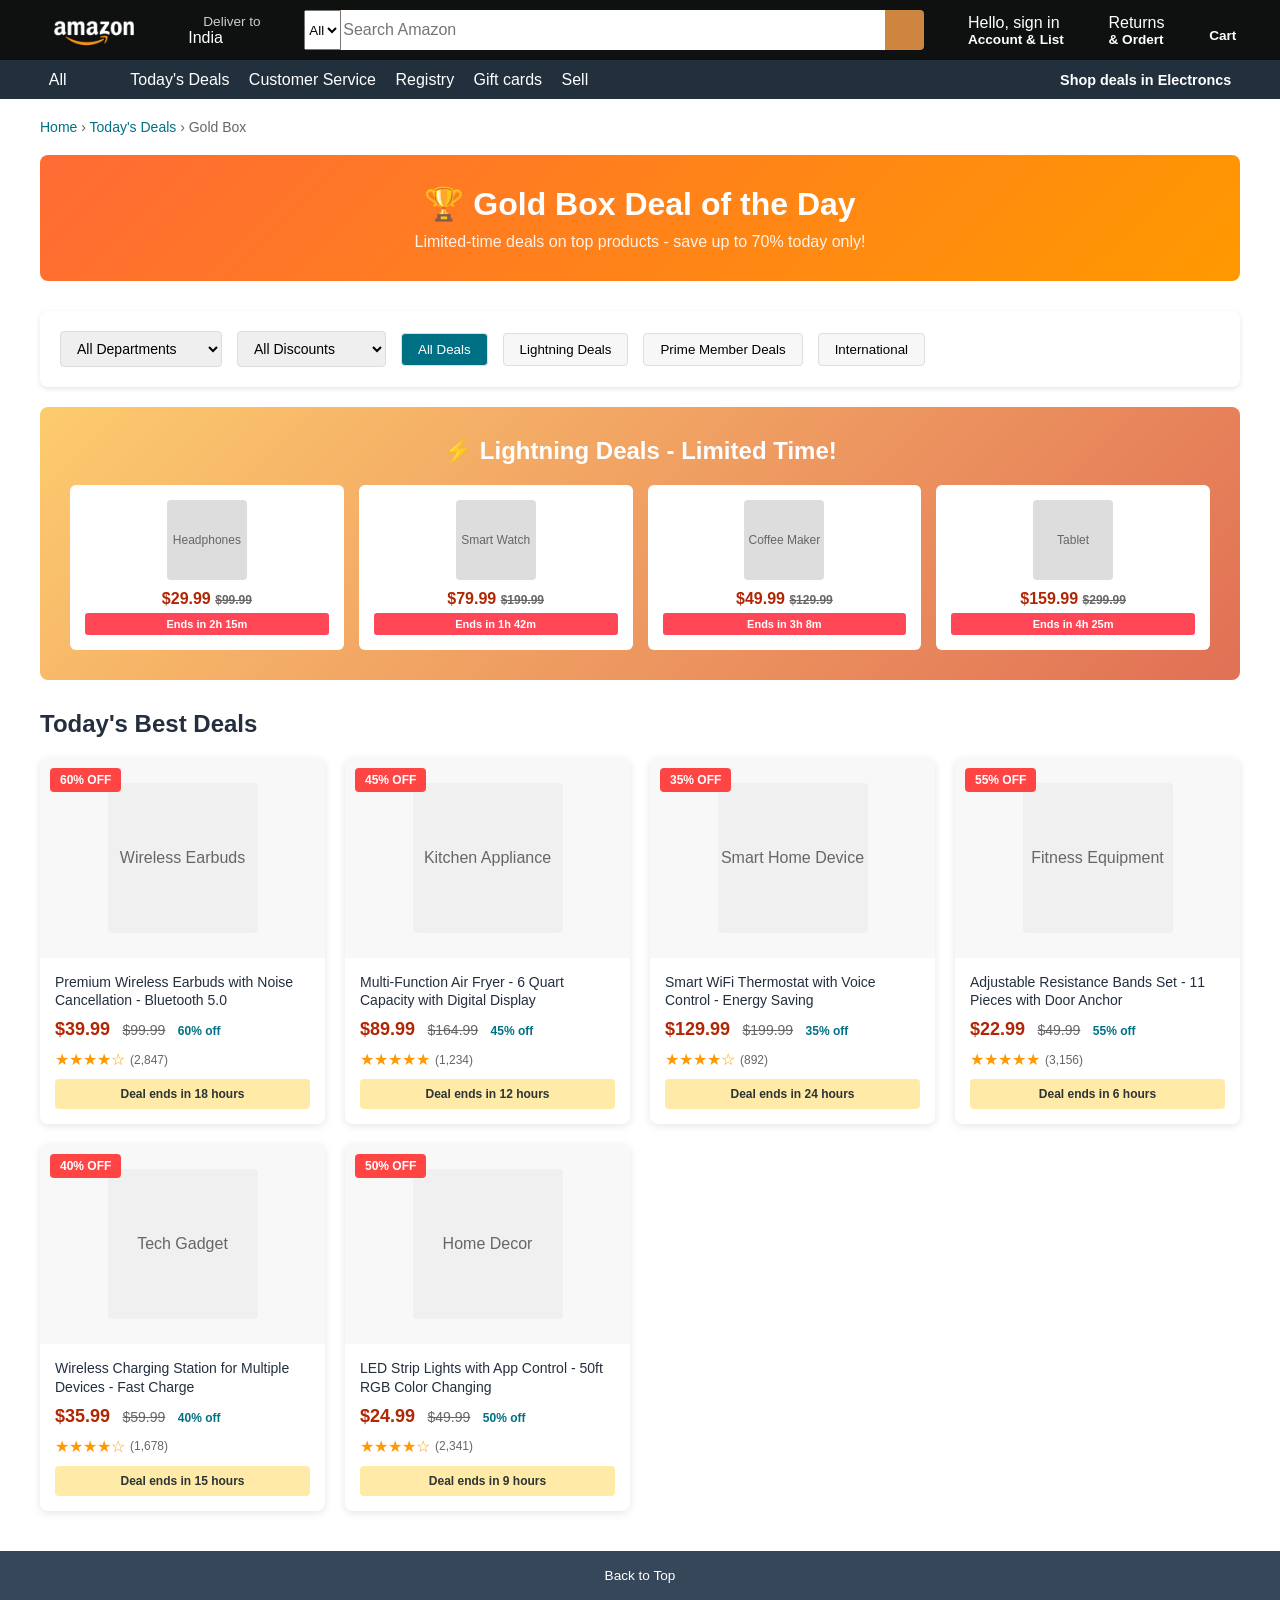
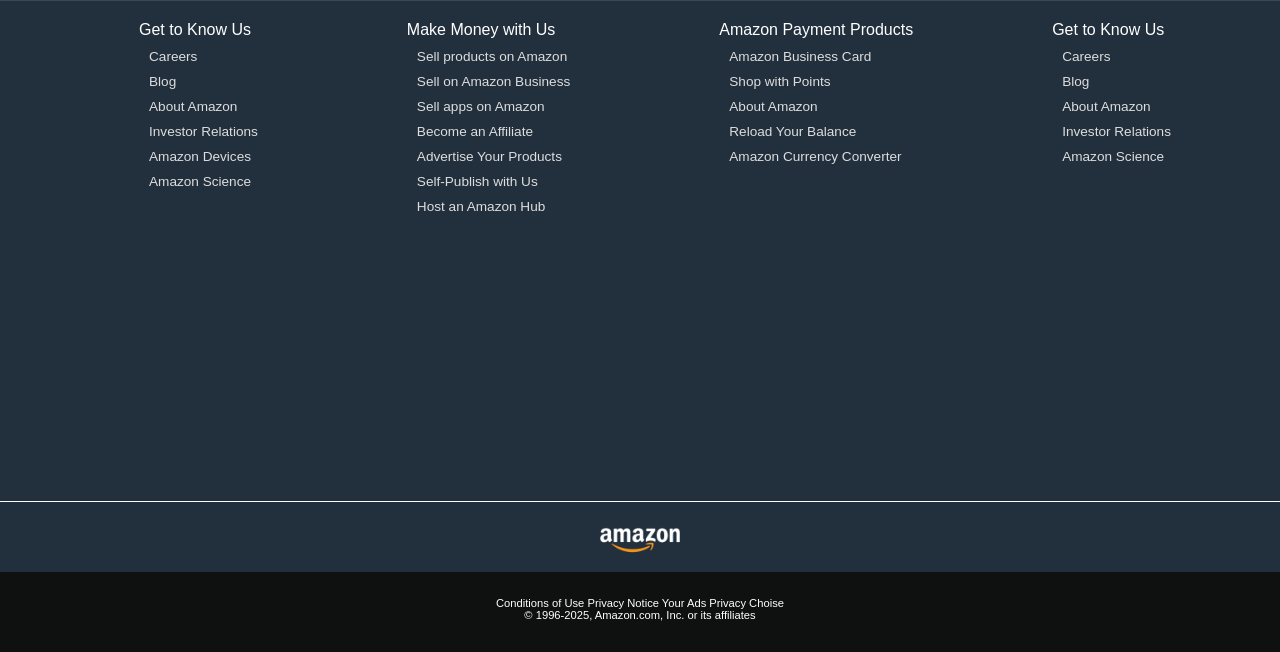
==== Amazon/HTML/todays deal.html @ eb4525b4 "Add files via upload" ====
<!DOCTYPE html>
<html lang="en">
<head>
    <meta charset="UTF-8">
    <meta name="viewport" content="width=device-width, initial-scale=1.0">
    <title>Amazon Gold Box - Today's Deals</title>
    <link rel="stylesheet" href="/Amazon/CSS/todays deal.css">
</head>
<body>
   <div class="navbar">
            <div class="nav-logo border">
                <div class="logo"></div>
            </div>
            <div class="nav-address border">
                <p class="add-first">Deliver to</p>
                <div class="add-icon">
                     <i class="fa-solid fa-location-dot"></i>
                    <p class="add-sec">India</p>
                </div>
            </div>
            <div class="nav-search">
                <select class="Search-select">
                    <option>All</option>
                </select>
                <input placeholder="Search Amazon" class="search-input">
                <div class="search-icon">
                    <i class="fa-solid fa-magnifying-glass"></i>
                </div>
            </div>
              <div class="nav-signin border">
            <p><span>Hello, sign in</span></p>
            <p class="nav-second">Account & List</p>
        </div>
        <div class="nav-Return border ">
            <p><span>Returns</span></p>
            <p class="nav-second">& Ordert</p>
        </div>
        <div class="nav-cart border">
            <i class="fa-solid fa-cart-shopping"></i>
            Cart
        </div>
    </div>
        <div class="panel">
            <div class="panel-all">
                <i class="fa-solid fa-bars"></i>
                All
            </div>
        <div class="panel-ops">
       
            <p class="b1" >Today's Deals  <link rel="Today's Deals" href="/Amazon/HTML/todays deal.html"></p>
            <link rel="Today's Deals" href="/Amazon/HTML/todays deal.html">
            <p class="b1">Customer Service</p>
            <p class="b1">Registry</p>
            <p class="b1">Gift cards</p>
            <p class="b1">Sell</p>
        </div>
            <div class="panel-deals">
                Shop deals in Electroncs
           
            </div>
        </div>
    </header>

    <!-- Main Content -->
    <main class="main-content">
        <!-- Breadcrumb -->
        <div class="breadcrumb">
            <a href="#">Home</a> › <a href="#">Today's Deals</a> › Gold Box
        </div>

        <!-- Page Header -->
        <div class="page-header">
            <h1>🏆 Gold Box Deal of the Day</h1>
            <p>Limited-time deals on top products - save up to 70% today only!</p>
        </div>

        <!-- Filter Bar -->
        <div class="filter-bar">
            <div class="filter-options">
                <select>
                    <option>All Departments</option>
                    <option>Electronics</option>
                    <option>Home & Kitchen</option>
                    <option>Fashion</option>
                    <option>Sports & Outdoors</option>
                </select>
                <select>
                    <option>All Discounts</option>
                    <option>50% Off or More</option>
                    <option>30% Off or More</option>
                    <option>10% Off or More</option>
                </select>
                <button class="active">All Deals</button>
                <button>Lightning Deals</button>
                <button>Prime Member Deals</button>
                <button>International</button>
            </div>
        </div>

        <!-- Lightning Deals Section -->
        <section class="lightning-deals">
            <h2>⚡ Lightning Deals - Limited Time!</h2>
            <div class="lightning-grid">
                <div class="lightning-item">
                    <div style="width: 80px; height: 80px; background: #ddd; margin: 0 auto 10px; border-radius: 4px; display: flex; align-items: center; justify-content: center; font-size: 12px; color: #666;">Headphones</div>
                    <div class="lightning-price">$29.99 <span style="text-decoration: line-through; color: #666; font-size: 12px;">$99.99</span></div>
                    <div class="lightning-countdown">Ends in 2h 15m</div>
                </div>
                <div class="lightning-item">
                    <div style="width: 80px; height: 80px; background: #ddd; margin: 0 auto 10px; border-radius: 4px; display: flex; align-items: center; justify-content: center; font-size: 12px; color: #666;">Smart Watch</div>
                    <div class="lightning-price">$79.99 <span style="text-decoration: line-through; color: #666; font-size: 12px;">$199.99</span></div>
                    <div class="lightning-countdown">Ends in 1h 42m</div>
                </div>
                <div class="lightning-item">
                    <div style="width: 80px; height: 80px; background: #ddd; margin: 0 auto 10px; border-radius: 4px; display: flex; align-items: center; justify-content: center; font-size: 12px; color: #666;">Coffee Maker</div>
                    <div class="lightning-price">$49.99 <span style="text-decoration: line-through; color: #666; font-size: 12px;">$129.99</span></div>
                    <div class="lightning-countdown">Ends in 3h 8m</div>
                </div>
                <div class="lightning-item">
                    <div style="width: 80px; height: 80px; background: #ddd; margin: 0 auto 10px; border-radius: 4px; display: flex; align-items: center; justify-content: center; font-size: 12px; color: #666;">Tablet</div>
                    <div class="lightning-price">$159.99 <span style="text-decoration: line-through; color: #666; font-size: 12px;">$299.99</span></div>
                    <div class="lightning-countdown">Ends in 4h 25m</div>
                </div>
            </div>
        </section>

        <!-- Today's Deals -->
        <section class="deals-section">
            <h2>Today's Best Deals</h2>
            <div class="deals-grid">
                <div class="deal-card">
                    <div class="deal-image">
                        <div class="deal-badge">60% OFF</div>
                        <div style="width: 150px; height: 150px; background: #f0f0f0; border-radius: 4px; display: flex; align-items: center; justify-content: center; color: #666;">Wireless Earbuds</div>
                    </div>
                    <div class="deal-content">
                        <div class="deal-title">Premium Wireless Earbuds with Noise Cancellation - Bluetooth 5.0</div>
                        <div class="deal-price">
                            <span class="current-price">$39.99</span>
                            <span class="original-price">$99.99</span>
                            <span class="discount">60% off</span>
                        </div>
                        <div class="deal-rating">
                            <div class="stars">★★★★☆</div>
                            <span class="rating-count">(2,847)</span>
                        </div>
                        <div class="deal-timer">Deal ends in 18 hours</div>
                    </div>
                </div>

                <div class="deal-card">
                    <div class="deal-image">
                        <div class="deal-badge">45% OFF</div>
                        <div style="width: 150px; height: 150px; background: #f0f0f0; border-radius: 4px; display: flex; align-items: center; justify-content: center; color: #666;">Kitchen Appliance</div>
                    </div>
                    <div class="deal-content">
                        <div class="deal-title">Multi-Function Air Fryer - 6 Quart Capacity with Digital Display</div>
                        <div class="deal-price">
                            <span class="current-price">$89.99</span>
                            <span class="original-price">$164.99</span>
                            <span class="discount">45% off</span>
                        </div>
                        <div class="deal-rating">
                            <div class="stars">★★★★★</div>
                            <span class="rating-count">(1,234)</span>
                        </div>
                        <div class="deal-timer">Deal ends in 12 hours</div>
                    </div>
                </div>

                <div class="deal-card">
                    <div class="deal-image">
                        <div class="deal-badge">35% OFF</div>
                        <div style="width: 150px; height: 150px; background: #f0f0f0; border-radius: 4px; display: flex; align-items: center; justify-content: center; color: #666;">Smart Home Device</div>
                    </div>
                    <div class="deal-content">
                        <div class="deal-title">Smart WiFi Thermostat with Voice Control - Energy Saving</div>
                        <div class="deal-price">
                            <span class="current-price">$129.99</span>
                            <span class="original-price">$199.99</span>
                            <span class="discount">35% off</span>
                        </div>
                        <div class="deal-rating">
                            <div class="stars">★★★★☆</div>
                            <span class="rating-count">(892)</span>
                        </div>
                        <div class="deal-timer">Deal ends in 24 hours</div>
                    </div>
                </div>

                <div class="deal-card">
                    <div class="deal-image">
                        <div class="deal-badge">55% OFF</div>
                        <div style="width: 150px; height: 150px; background: #f0f0f0; border-radius: 4px; display: flex; align-items: center; justify-content: center; color: #666;">Fitness Equipment</div>
                    </div>
                    <div class="deal-content">
                        <div class="deal-title">Adjustable Resistance Bands Set - 11 Pieces with Door Anchor</div>
                        <div class="deal-price">
                            <span class="current-price">$22.99</span>
                            <span class="original-price">$49.99</span>
                            <span class="discount">55% off</span>
                        </div>
                        <div class="deal-rating">
                            <div class="stars">★★★★★</div>
                            <span class="rating-count">(3,156)</span>
                        </div>
                        <div class="deal-timer">Deal ends in 6 hours</div>
                    </div>
                </div>

                <div class="deal-card">
                    <div class="deal-image">
                        <div class="deal-badge">40% OFF</div>
                        <div style="width: 150px; height: 150px; background: #f0f0f0; border-radius: 4px; display: flex; align-items: center; justify-content: center; color: #666;">Tech Gadget</div>
                    </div>
                    <div class="deal-content">
                        <div class="deal-title">Wireless Charging Station for Multiple Devices - Fast Charge</div>
                        <div class="deal-price">
                            <span class="current-price">$35.99</span>
                            <span class="original-price">$59.99</span>
                            <span class="discount">40% off</span>
                        </div>
                        <div class="deal-rating">
                            <div class="stars">★★★★☆</div>
                            <span class="rating-count">(1,678)</span>
                        </div>
                        <div class="deal-timer">Deal ends in 15 hours</div>
                    </div>
                </div>

                <div class="deal-card">
                    <div class="deal-image">
                        <div class="deal-badge">50% OFF</div>
                        <div style="width: 150px; height: 150px; background: #f0f0f0; border-radius: 4px; display: flex; align-items: center; justify-content: center; color: #666;">Home Decor</div>
                    </div>
                    <div class="deal-content">
                        <div class="deal-title">LED Strip Lights with App Control - 50ft RGB Color Changing</div>
                        <div class="deal-price">
                            <span class="current-price">$24.99</span>
                            <span class="original-price">$49.99</span>
                            <span class="discount">50% off</span>
                        </div>
                        <div class="deal-rating">
                            <div class="stars">★★★★☆</div>
                            <span class="rating-count">(2,341)</span>
                        </div>
                        <div class="deal-timer">Deal ends in 9 hours</div>
                    </div>
                </div>
            </div>
        </section>
    </main>

    <!-- Footer -->
        <footer>
        <div class="footer-panel1">
            Back to Top
        </div>
        <div class="foot-panel2">
            <ul>
                <p>Get to Know Us</p>
                <a>Careers</a>
                <a>Blog</a>
                <a>About Amazon</a>
                <a>Investor Relations</a>
                <a>Amazon Devices</a>
                <a>Amazon Science</a></ul>
                <ul>
                <p>Make Money with Us</p>
                <a>Sell products on Amazon</a>
                <a>Sell on Amazon Business</a>
                <a>Sell apps on Amazon</a>
                <a>Become an Affiliate</a>
                <a>Advertise Your Products</a>
                <a>Self-Publish with Us</a>
                <a>Host an Amazon Hub</a>
               </ul>
                <ul>
                <p>Amazon Payment Products</p>
                <a>Amazon Business Card</a>
                <a>Shop with Points</a>
                <a>About Amazon</a>
                <a>Reload Your Balance</a>
                <a>Amazon Currency Converter</a>
               </ul>
                <ul>
                <p>Get to Know Us</p>
                <a>Careers</a>
                <a>Blog</a>
                <a>About Amazon</a>
                <a>Investor Relations</a>
                
                <a>Amazon Science</a></ul>
        </div>
        <div class="foot-panel3">
            <div class="logo"></div>
        </div>
        <div class="foot-panel4">
            <div class="pages">
                <a>Conditions of Use</a>
                <a>Privacy Notice</a>
                <a>Your Ads Privacy Choise </a>
            </div>
            <div class="copy-right">
                © 1996-2025, Amazon.com, Inc. or its affiliates
            </div>
        </div>
    </footer>
    <script>
        // Add some interactivity
        document.addEventListener('DOMContentLoaded', function() {
            // Filter button functionality
            const filterButtons = document.querySelectorAll('.filter-options button');
            filterButtons.forEach(button => {
                button.addEventListener('click', function() {
                    filterButtons.forEach(btn => btn.classList.remove('active'));
                    this.classList.add('active');
                });
            });

            // Deal card hover effects
            const dealCards = document.querySelectorAll('.deal-card');
            dealCards.forEach(card => {
                card.addEventListener('click', function() {
                    alert('Opening product details...');
                });
            });

            // Countdown timer simulation
            function updateCountdowns() {
                const timers = document.querySelectorAll('.lightning-countdown');
                timers.forEach(timer => {
                    const text = timer.textContent;
                    const match = text.match(/(\d+)h (\d+)m/);
                    if (match) {
                        let hours = parseInt(match[1]);
                        let minutes = parseInt(match[2]);
                        
                        if (minutes > 0) {
                            minutes--;
                        } else if (hours > 0) {
                            hours--;
                            minutes = 59;
                        }
                        
                        timer.textContent = `Ends in ${hours}h ${minutes}m`;
                    }
                });
            }

            // Update countdown every minute
            setInterval(updateCountdowns, 60000);
        });
    </script>
</body>
</html>
---- Amazon/CSS/todays deal.css ----
*{
    margin: 0;
    font-family: Arial;
    border: border-box;
}
.navbar{
    height: 60px;
    background-color: #0F1111 ;
    color: white;
    display: flex;
    align-items: center;
    justify-content: space-evenly;
}
.nav-logo{
    height: 50px;
    width: 100px;
}
.logo{
    background-image: url("/Amazon/photo/amazon_logo.png") ;
    background-size: cover;
    height: 50px;
    width: 100%;
}
.border{
    border: 1.5px solid transparent;
}
.border:hover{
    border: 1.5px solid white;
}
/**box2**/
.add-first{
    color: #cccccc;
    font-size:0.85rem ;
    margin-left: 15px ;
}
.add-second{
    font-size: 1rem;
    margin-left: 3px;
}
.add-icon{
    display: flex;
    align-items: center;
}
/**box3**/
.nav-search{
    display: flex;
    justify-content: space-evenly;
    background-color: peru;
    width: 620px;
    height: 40px;
    border-radius: 4px; ;

}
.search-select{
    background-color: #f3f3f3;
    padding: 5px;
    width: 50px;
    text-align: center;
    border-top-left-radius: 4px;
    border-bottom-left-radius: 4px;
    border: none;
}
.search-select:hover{
    border: 2px solid white;
}
.search-input{
    width: 100%;
    font-size:1rem ;
    border: none;
}
.search-icon{
    width: 45px;
    display: flex;
    justify-content: center;
    align-items: center;
    font-size: 1.2rem;
    border-top-right-radius: 4px;
    border-bottom-right-radius: 4px ;
    color: #0F1111;
}
.nav-search:hover{
    border: 2px solid orange;
}
/**box 4**/
.spam{
    font-size: 0.7rem;
}
.nav-second{
    font-size: 0.85rem;
    font-weight: 700;
}
/**box 5**/
.nav-cart i {
    font-size: 30px;
}
.nav-cart{
    font-size: 0.85rem;
    font-weight: 700;
}
/** panel**/
.panel{
    height: 39px;
    background-color: #222f3d;
    display: flex;
    color: white;
    align-items: center;
    justify-content:space-evenly ;
}
.panel-ops p{
    display: inline;
    margin-left: 15px;
}
.panel-ops{
    width: 70%;
    font-size: 0.85ram;
}
.panel-deals{
    font-size: 0.9rem;
    font-weight: 700;
}

        .nav-links a:hover {
            background-color: #485769;
        }

        /* Main Content */
        .main-content {
            max-width: 1200px;
            margin: 20px auto;
            padding: 0 20px;
        }

        .breadcrumb {
            margin-bottom: 20px;
            color: #666;
            font-size: 14px;
        }

        .breadcrumb a {
            color: #007185;
            text-decoration: none;
        }

        .page-header {
            background: linear-gradient(135deg, #ff6b35, #ff9900);
            color: white;
            padding: 30px;
            border-radius: 8px;
            margin-bottom: 30px;
            text-align: center;
        }

        .page-header h1 {
            font-size: 32px;
            margin-bottom: 10px;
        }

        .page-header p {
            font-size: 16px;
            opacity: 0.9;
        }

        /* Filter Bar */
        .filter-bar {
            background: white;
            padding: 20px;
            border-radius: 8px;
            margin-bottom: 20px;
            box-shadow: 0 2px 5px rgba(0,0,0,0.1);
        }

        .filter-options {
            display: flex;
            gap: 15px;
            align-items: center;
            flex-wrap: wrap;
        }

        .filter-options select {
            padding: 8px 12px;
            border: 1px solid #ddd;
            border-radius: 4px;
            font-size: 14px;
        }

        .filter-options button {
            padding: 8px 16px;
            background-color: #f7f7f7;
            border: 1px solid #ddd;
            border-radius: 4px;
            cursor: pointer;
            transition: all 0.2s;
        }

        .filter-options button:hover,
        .filter-options button.active {
            background-color: #007185;
            color: white;
        }

        /* Deals Grid */
        .deals-section h2 {
            margin-bottom: 20px;
            color: #232f3e;
        }

        .deals-grid {
            display: grid;
            grid-template-columns: repeat(auto-fill, minmax(280px, 1fr));
            gap: 20px;
            margin-bottom: 40px;
        }

        .deal-card {
            background: white;
            border-radius: 8px;
            overflow: hidden;
            box-shadow: 0 2px 8px rgba(0,0,0,0.1);
            transition: transform 0.2s, box-shadow 0.2s;
            cursor: pointer;
        }

        .deal-card:hover {
            transform: translateY(-2px);
            box-shadow: 0 4px 16px rgba(0,0,0,0.15);
        }

        .deal-badge {
            position: absolute;
            top: 10px;
            left: 10px;
            background: #ff4444;
            color: white;
            padding: 5px 10px;
            border-radius: 4px;
            font-size: 12px;
            font-weight: bold;
            z-index: 1;
        }

        .deal-image {
            position: relative;
            height: 200px;
            background: #f8f8f8;
            display: flex;
            align-items: center;
            justify-content: center;
            overflow: hidden;
        }

        .deal-image img {
            max-width: 100%;
            max-height: 100%;
            object-fit: contain;
        }

        .deal-content {
            padding: 15px;
        }

        .deal-title {
            font-size: 14px;
            margin-bottom: 10px;
            color: #232f3e;
            font-weight: 500;
            line-height: 1.3;
            height: 2.6em;
            overflow: hidden;
        }

        .deal-price {
            margin-bottom: 10px;
        }

        .current-price {
            font-size: 18px;
            font-weight: bold;
            color: #b12704;
        }

        .original-price {
            font-size: 14px;
            color: #666;
            text-decoration: line-through;
            margin-left: 8px;
        }

        .discount {
            font-size: 12px;
            color: #007185;
            font-weight: bold;
            margin-left: 8px;
        }

        .deal-rating {
            display: flex;
            align-items: center;
            gap: 5px;
            margin-bottom: 10px;
        }

        .stars {
            color: #ff9900;
        }

        .rating-count {
            font-size: 12px;
            color: #666;
        }

        .deal-timer {
            background: #ffeaa7;
            padding: 8px;
            border-radius: 4px;
            text-align: center;
            font-size: 12px;
            color: #2d3436;
            font-weight: bold;
        }

        /* Lightning Deals Section */
        .lightning-deals {
            background: linear-gradient(135deg, #fdcb6e, #e17055);
            padding: 30px;
            border-radius: 8px;
            margin-bottom: 30px;
        }

        .lightning-deals h2 {
            color: white;
            margin-bottom: 20px;
            text-align: center;
        }

        .lightning-grid {
            display: grid;
            grid-template-columns: repeat(auto-fit, minmax(200px, 1fr));
            gap: 15px;
        }

        .lightning-item {
            background: white;
            border-radius: 6px;
            padding: 15px;
            text-align: center;
        }

        .lightning-item img {
            width: 80px;
            height: 80px;
            object-fit: contain;
            margin-bottom: 10px;
        }

        .lightning-price {
            font-size: 16px;
            font-weight: bold;
            color: #b12704;
            margin-bottom: 5px;
        }

        .lightning-countdown {
            background: #ff4757;
            color: white;
            padding: 5px;
            border-radius: 3px;
            font-size: 11px;
            font-weight: bold;
        }

         .footer{
    margin-top: 15px;
 }
 .footer-panel1{
    background-color: #37475a;
    color: white;
    height: 50px;
    display: flex;
    justify-content: center;
    align-items: center;
    font-size: 0.85rem;
 }
 .foot-panel2{
    background-color: #222f3d;
    color: white;
    height:500px;
    display: flex;
    justify-content: space-evenly;
 }
 ul{
    margin-top: 20px;
 }
 ul a{
    display: block ;
    font-size: 0.85rem;
    margin :10px;
    color: #dddddd;
 }
 .foot-panel3{
    background-color: #222f3d;
    color: white;
    border-top: 0.5px solid white;
    height: 70px;
    display: flex;
    justify-content: center;
    align-items: center;
 } 
 .logo{
     background-image: url("/Amazon/photo/amazon_logo.png") ;
    background-size: cover;
    height: 50px;
    width: 100px;
}
 .foot-panel4{
    background-color: #0F1111;
    color: white;
    height: 80px;
     font-size: 0.7rem;
    text-align: center;
    /* display: flex;
    justify-content: center;
    align-items: center; */
 }
 .pages{
    padding-top: 25px ;
 }
 .copyright{
    padding-top:5px ;
    
 }
 .b1:hover{
    border: 2px solid white;
    margin: 5px 0px 6px;
    padding: 8px 5px;
 }
 .panel-deals:hover{
    border: 2px solid white;
    margin: 5px 0px 6px;
    padding: 8px 5px;
 }
        /* Responsive */
        @media (max-width: 768px) {
            .header-content {
                flex-direction: column;
                gap: 10px;
            }

            .search-bar {
                margin: 0;
                order: 2;
            }

            .nav-links {
                order: 3;
                justify-content: center;
            }

            .filter-options {
                justify-content: center;
            }

            .deals-grid {
                grid-template-columns: repeat(auto-fill, minmax(250px, 1fr));
            }
        }
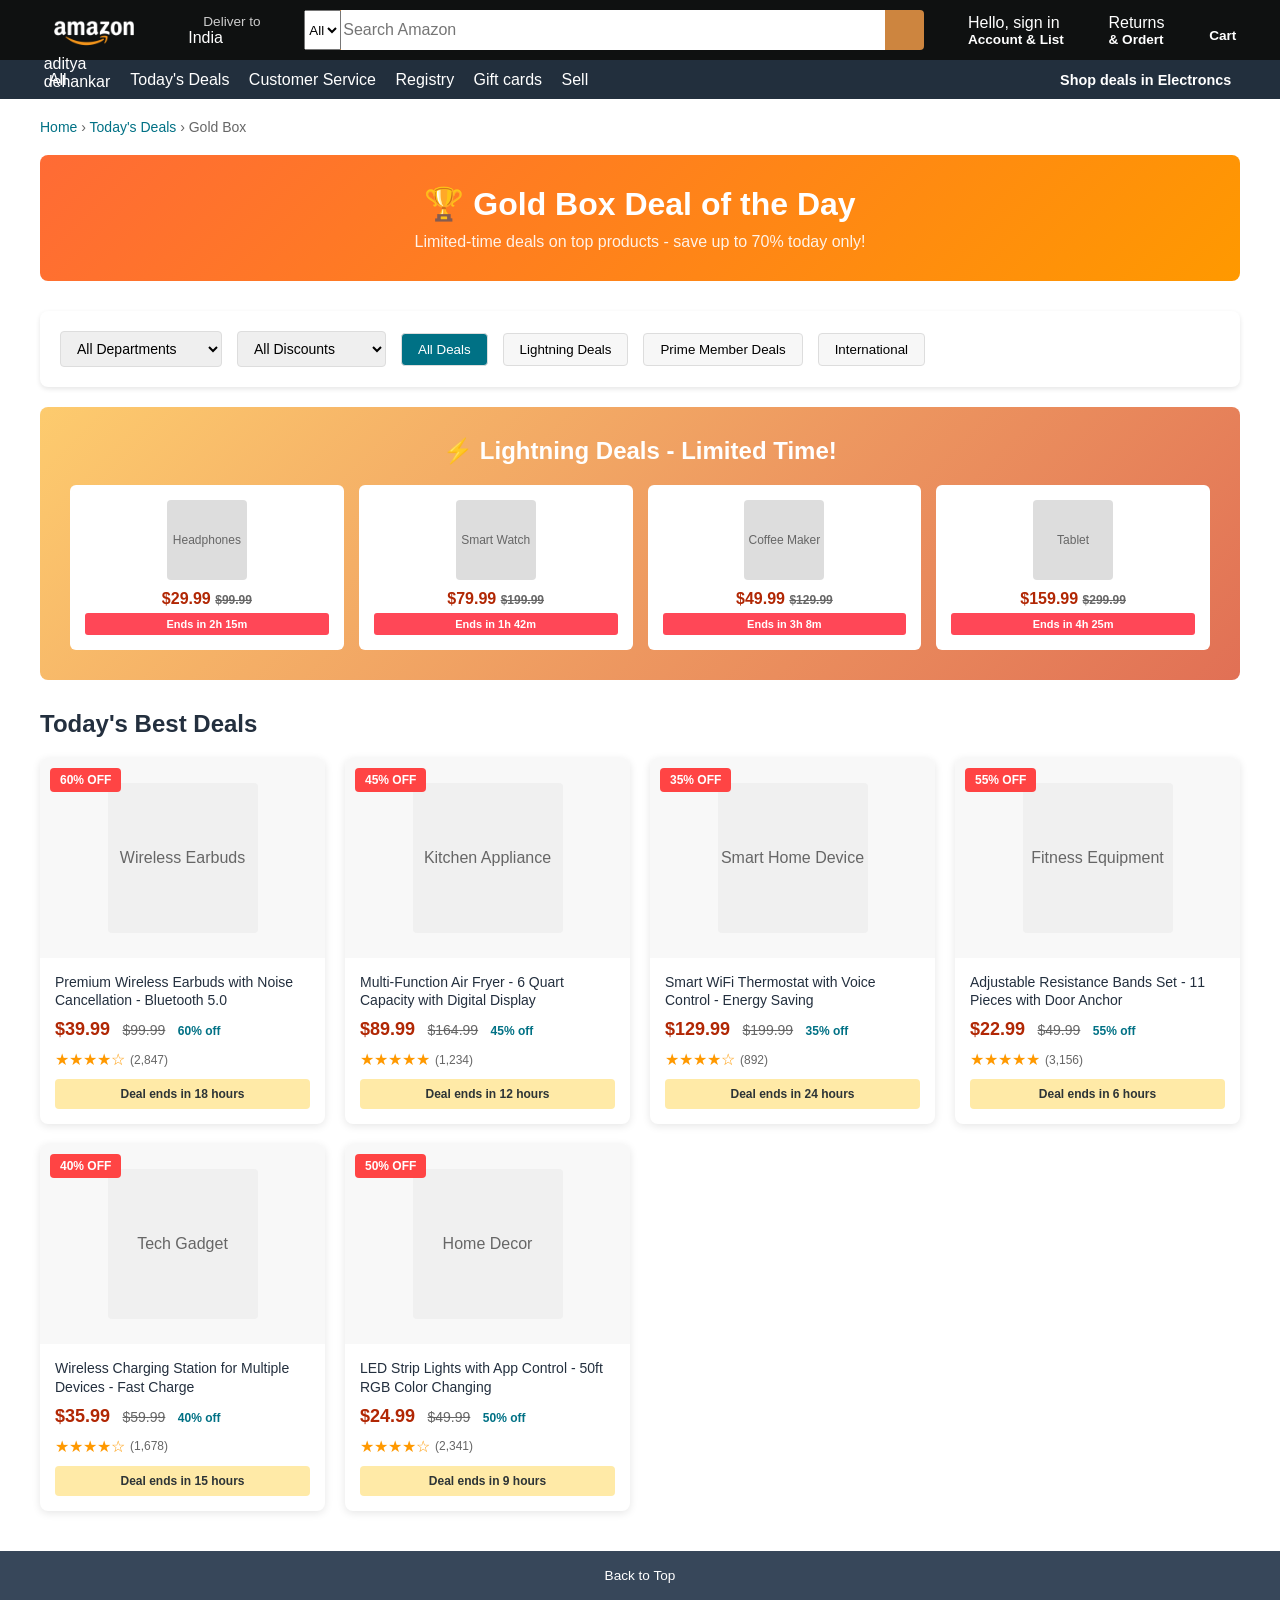
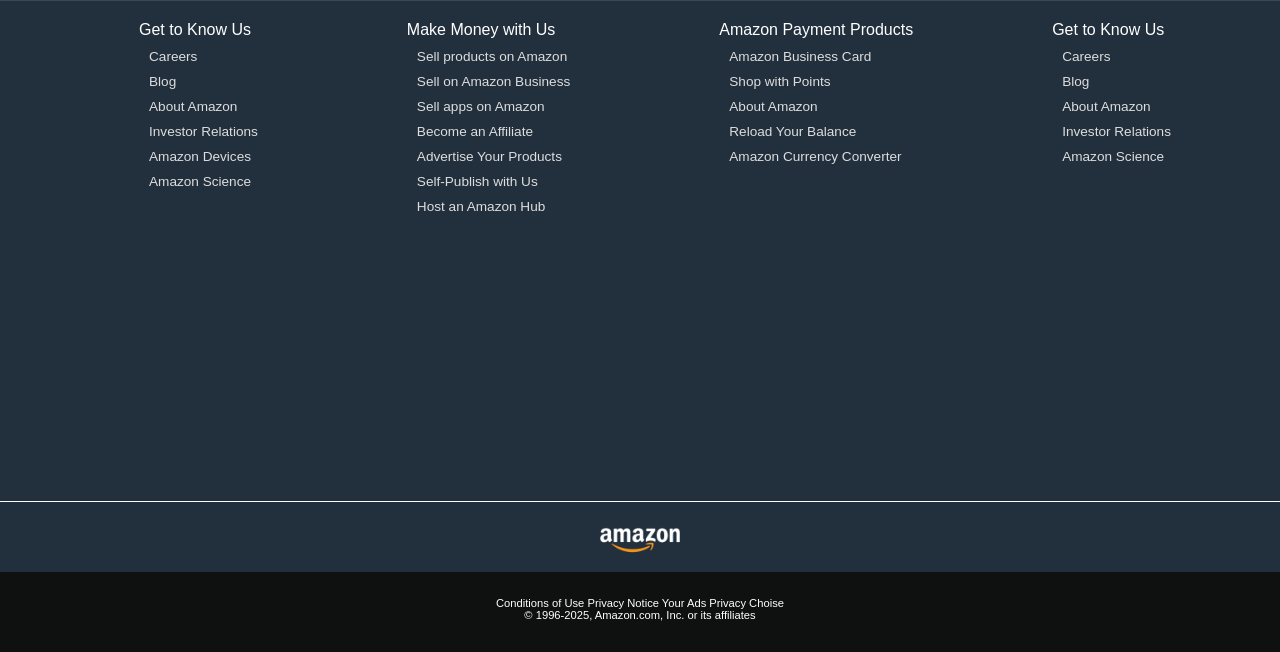
==== commit 49db9945: "added my name" ====
--- a/Amazon/HTML/todays deal.html
+++ b/Amazon/HTML/todays deal.html
@@ -10,6 +10,9 @@
    <div class="navbar">
             <div class="nav-logo border">
                 <div class="logo"></div>
+                <div class="cla">
+                    aditya dehankar 
+                </div>
             </div>
             <div class="nav-address border">
                 <p class="add-first">Deliver to</p>
